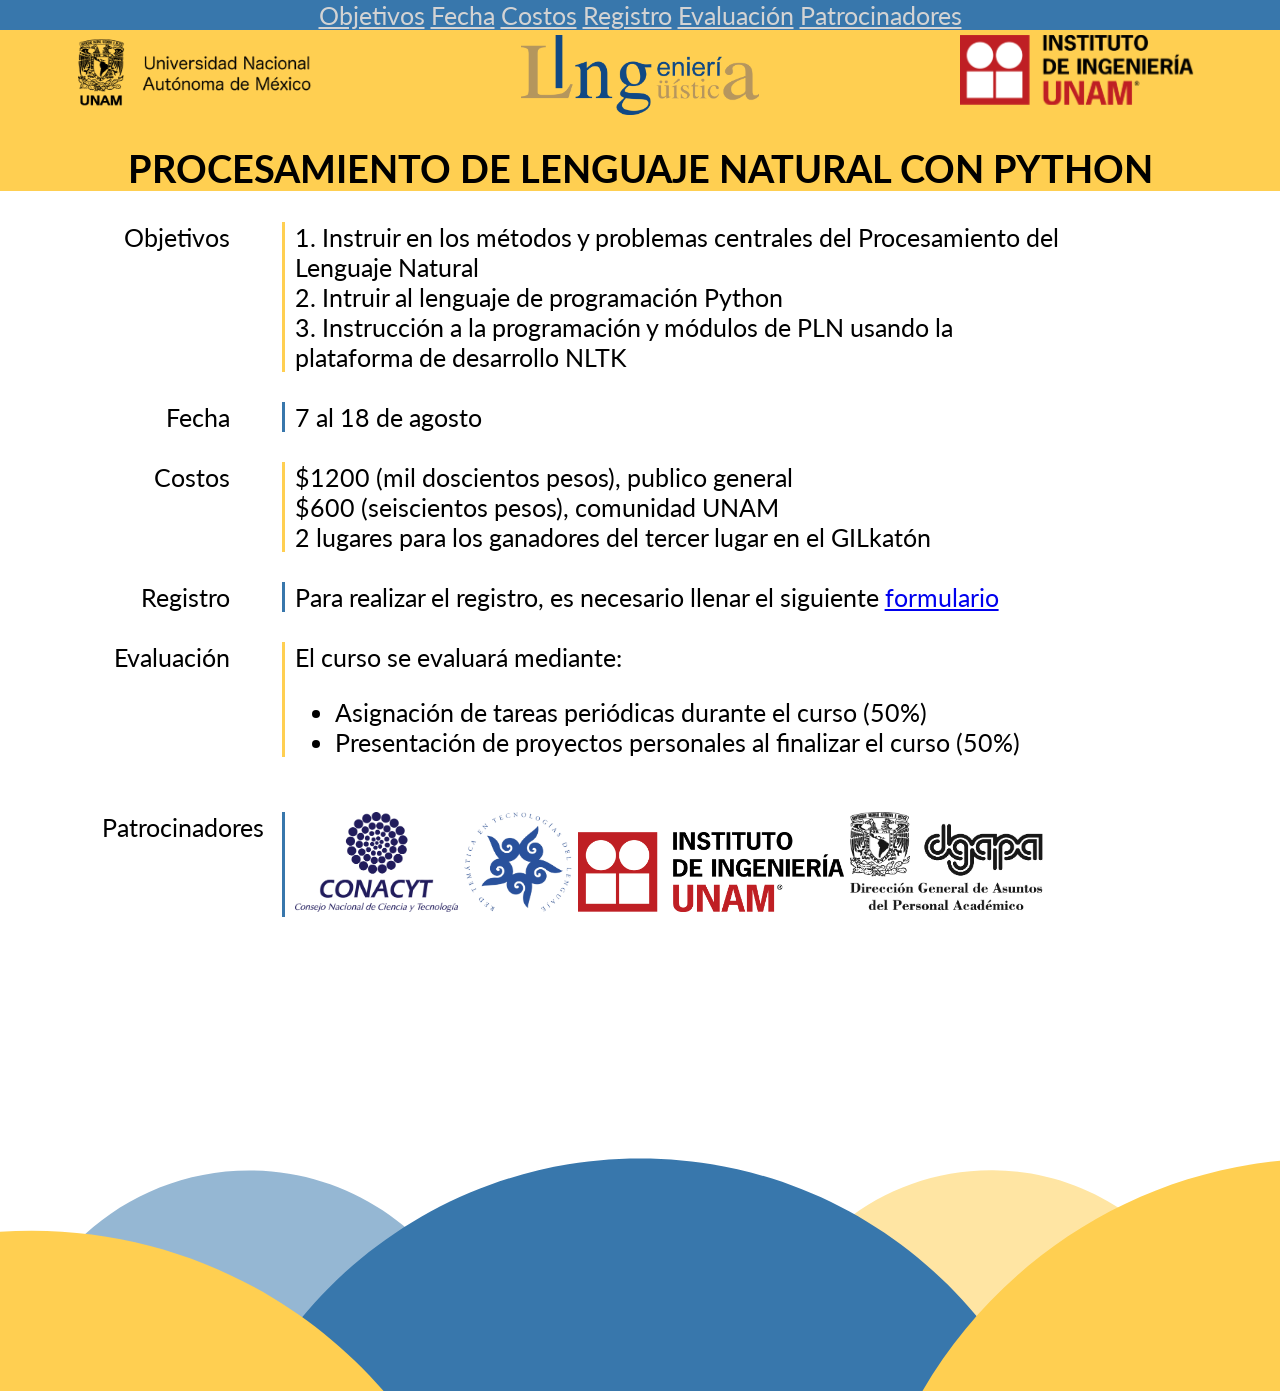
==== index.html @ 0c991867 "Cambio de Target Al hacer click en el enlace del formulario abre una nueva pestaña." ====
<!DOCTYPE html>
<html>
<title>
	Curso PLN
</title>
<head>
	<link href="css/cartel.css" rel="stylesheet" type="text/css" />
	<link href="https://fonts.googleapis.com/css?family=Lato" rel="stylesheet">
	<meta charset="UTF-8">
	<meta charset="ISO-8859-1">
</head>
<body>
<div style="background-color:#ffcf51;">
	<div class = "menu">
		<nav>
		  <a href="#Objetivos">Objetivos</a>
		  <a href="#Fecha">Fecha</a>
		  <a href="#Costos">Costos</a>
		  <a href="#Registro">Registro</a>
		  <a href="#Evaluacion">Evaluación</a>
		  <a href="#Patrocinadores">Patrocinadores</a>
		</nav>
	</div>
	<div class="logos">
		<img src="img/unam.png">
	</div>
		<div class="logos3">
		<img src="img/LOGOIIUNAM.png">
	</div>
	<div class="logos2">
		<img src="img/IL.png">
	</div>
	<h2>PROCESAMIENTO DE LENGUAJE NATURAL CON PYTHON</h2>	
</div>
	
<div class="text2">
	<a name="Objetivos" id="Objetivos"><p></p></a>
	<div class="Titulos">
		<p>Objetivos</p>
	</div>
	<div class="Descripciones" style="border-color: #ffcf51">
		<p>1. Instruir en los métodos y problemas centrales del Procesamiento del Lenguaje Natural</p>
		<p>2. Intruir al lenguaje de programación Python</p>
		<p>3. Instrucción a la programación y módulos de PLN usando la plataforma de desarrollo NLTK</p>
	</div>

</div>

<br>
<div class="text2">
	<a name="Fecha" id="Fecha"></a>
	<img src="img/Fondo.svg" style="width:100%">
	<div class="Titulos">
		<p>Fecha</p>
	</div>
	<div class="Descripciones" style="border-color: #3877ac">
		<p>7 al 18 de agosto</p>
	</div>
</div>
<br>
<div class="text2">
	<a name="Costos" id="Costos"></a>
	<div class="Titulos">
		<p>Costos</p>
	</div>
	<div class="Descripciones" style="border-color: #ffcf51">
		<p>$1200 (mil doscientos pesos), publico general</p>
		<p>$600 (seiscientos pesos), comunidad UNAM</p>
		<p>2 lugares para los ganadores del tercer lugar en el GILkatón</p>
	</div>
</div>
<br>
<div class="text2">
	<a name="Registro" id="Registro"></a>
	<div class="Titulos">
		<p>Registro</p>
	</div>
	<div class="Descripciones" style="border-color: #3877ac">
		<p>Para realizar el registro, es necesario llenar el siguiente <a href="https://docs.google.com/forms/d/e/1FAIpQLSeOR0qP96OvEyphCEW_Cb8rKz1wo3BFyMrqc8pNBKuWQrE-KA/viewform?usp=sf_link" target="_blank">formulario</a></p>
	</div>
</div>
<br>
<div class="text2">
	<a name="Evaluación" id="Evaluación"></a>
	<div class="Titulos">
		<p>Evaluación</p>
	</div>
	<div class="Descripciones" style="border-color: #ffcf51">
		<p>El curso se evaluará mediante:</p>
		<ul>
			<li>Asignación de tareas periódicas durante el curso (50%)</li>
			<li>Presentación de proyectos personales al finalizar el curso (50%)</li>
		</ul>
	</div>
</div>
<br>	
<div class="text3">
	<a name="Patrocinadores" id="Patrocinadores"></a>
	<div class="Titulos">
		<p>Patrocinadores</p>
	</div>
	<div class="Descripciones" style="border-color: #3877ac">
		
		<img src="img/conacyt.png" height="100px;">
		<img src="img/RTTL.png" height="100px;">
		<img src="img/LOGOIIUNAM.png" height="80px";>
		<img src="img/dgapa.png" height="100px;">
	</div>
</div>

</body>
</html>
---- css/cartel.css ----
body, html {
    height: 100%;
    margin-top: 0px; 
    margin-bottom: 0px; 
    margin-left: 0px; 
    margin-right: 0px;
    padding-left: 0;
    font-size: 25px;
	padding-top: 0px;
	font-family: 'Lato', sans-serif;
}

.text{
	text-align: center;
	padding-top: 0;
	padding-bottom: 0;
}
.text p{
	color: black;
	text-decoration: none;
	text-align:justify;
	padding-right: 25%;
	padding-left: 25%;

}
.text img{
	width: 100%;
	display: block;
	margin-left: auto;
	margin-right: auto; 
	margin-top: 0%;
}

.text2{

}

.text2 img{
	display: block;
	position: absolute
}

.Titulos{
	width: 10%;
	float:left;
	text-align: right;
	margin-left: 8%
}
p{
	margin: 0;
}

.Descripciones{
	margin-left: 22%;
	width: 60%;
	border-left-style: solid;
	border-color: red;
	border-left-width: 40%;
	padding-left: 10px;
	
}

.logos{
	padding-top: 35px; 
	width: 100%
}
.logos img{
	height: 80px;
	margin-left: 1px;
	position: absolute;
	margin-left:5%;
	margin-right: auto;
	z-index: 100;
}
.logos2 img{
	height: 80px;
	margin-left: 1px;
	display: block;
	margin-left: auto;
	margin-right: auto;
	z-index: 99;
}
.logos3 img{	
	height: 70px;
	position: absolute;
	margin-left: 75%;
	z-index: 98;

}
h2{
	text-align: center;
	font-family: 'Lato', sans-serif;

}
.menu{
	margin: 0;
	background-color: #3877ac;
	text-align: center;
	position: fixed;
	width: 100%;

}

.menu a{
	color: lightgray;
}

@media screen and (max-width: 1024px) {
	.logos img, .logos2 img, .logos3 img{
		height: 60px;
	}
	.text2 img{
		visibility: hidden;
	}
	.text3 img{
		height: 40px;
	}
	.Titulos{
	width: 10%;
	float:left;
	text-align: right;
	margin-left:2%
	}
}
@media screen and (max-width: 720px) {
	.logos img, .logos2 img, .logos3 img{
		height: 40px;
	}
			.logos4 img, .logos5 img{
			height: 60px;
	}
	
	.logos6 img{
		height: 50px;
		margin-right: px;
	}
	.text3 img{
		height: 50px;
	}
	
	.logotipo{
	position: fixed;
	align-content: left;
	bottom: 85px;
	right: 0px;
	z-index: 90;
	}
	
	.Titulos{
	width: 10%;
	float:left;
	text-align: right;
	margin-left:0%
	}

}
@media screen and (max-width: 560px) {
	body, html {
    height: 100%;
    margin-top: 0px; 
    margin-bottom: 0px; 
    margin-left: 0px; 
    margin-right: 0px;
    padding: 0;
    font-size: 10px;
	}
	.text img{
		height: 100px;
		
	}
		.text z{
			color: gray;
			font-size: 8px;
		}
	.text1{
	text-align: center;
	padding-top: 0px;
	padding-bottom: 5px;
	}
		.text1 img{
			height: 100px;
		}
	.logos img, .logos2 img, .logos3 img{
		height: 30px;
	}
	
	.logos4 img, .logos5 img{
			height: 60px;
	}
	
	.logos6 img{
		height: 50px;
		margin-right: px;
	}
	.Titulos{
	width: 10%;
	float:left;
	text-align: right;
	margin-left:6%
	}
	
	.text3 img{
		height: 30px;
	}
	
	.text2 img{
		visibility: visible;
	}
	
}
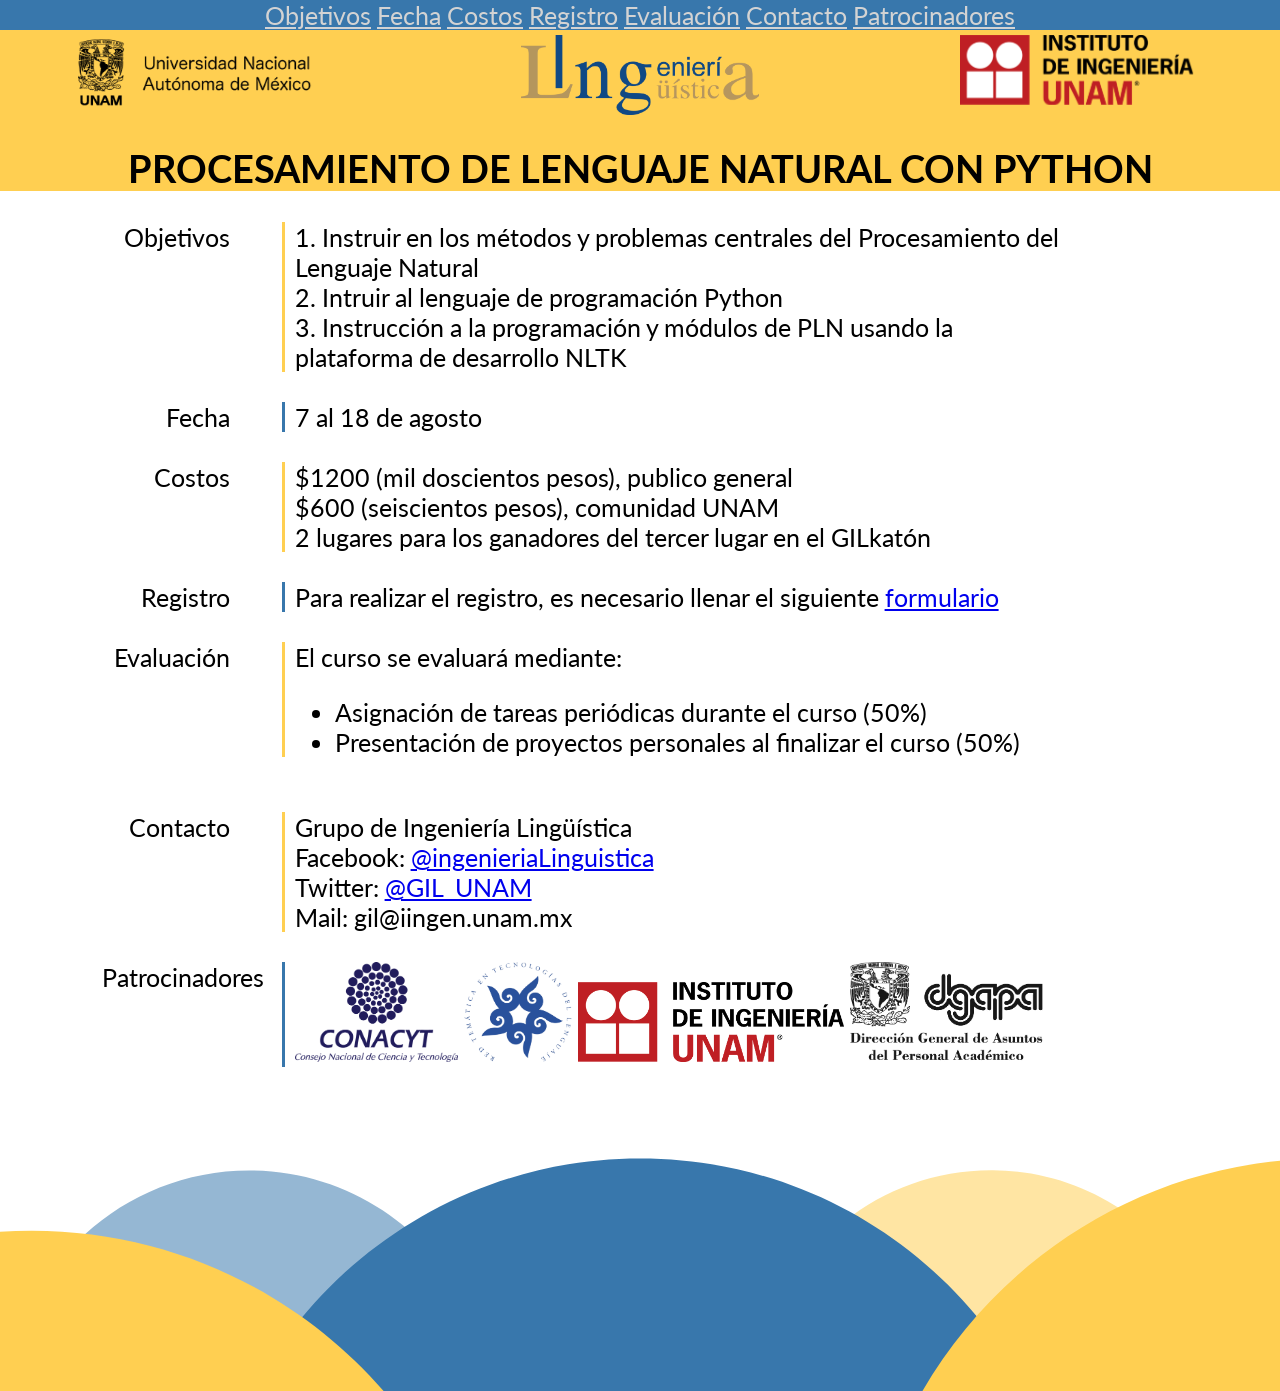
==== commit 9b8ac0ae: "Cambio HTML Se agregó las ligas de contacto" ====
--- a/index.html
+++ b/index.html
@@ -18,6 +18,7 @@
 		  <a href="#Costos">Costos</a>
 		  <a href="#Registro">Registro</a>
 		  <a href="#Evaluacion">Evaluación</a>
+		  <a href="#Contacto">Contacto</a>
 		  <a href="#Patrocinadores">Patrocinadores</a>
 		</nav>
 	</div>
@@ -94,6 +95,28 @@
 	</div>
 </div>
 <br>	
+<div class="text2">
+	<a name="Contacto" id="Contacto">
+	<div class="Titulos">
+		<p>Contacto</p>
+		</div>		
+	</a>
+	<div class="Descripciones" style="border-color: #ffcf51">
+		<p>
+			Grupo de Ingeniería Lingüística 
+		</p>
+		<p>
+			Facebook: <a href="https://www.facebook.com/ingenieriaLinguistica/" target="_blank">@ingenieriaLinguistica</a>
+		</p>
+		<p>
+			Twitter: <a href="https://twitter.com/GIL_UNAM" target="_blank"> @GIL_UNAM </a>
+		</p>
+		<p>
+			Mail: gil@iingen.unam.mx
+		</p>
+	</div>
+</div>
+<br>	
 <div class="text3">
 	<a name="Patrocinadores" id="Patrocinadores"></a>
 	<div class="Titulos">
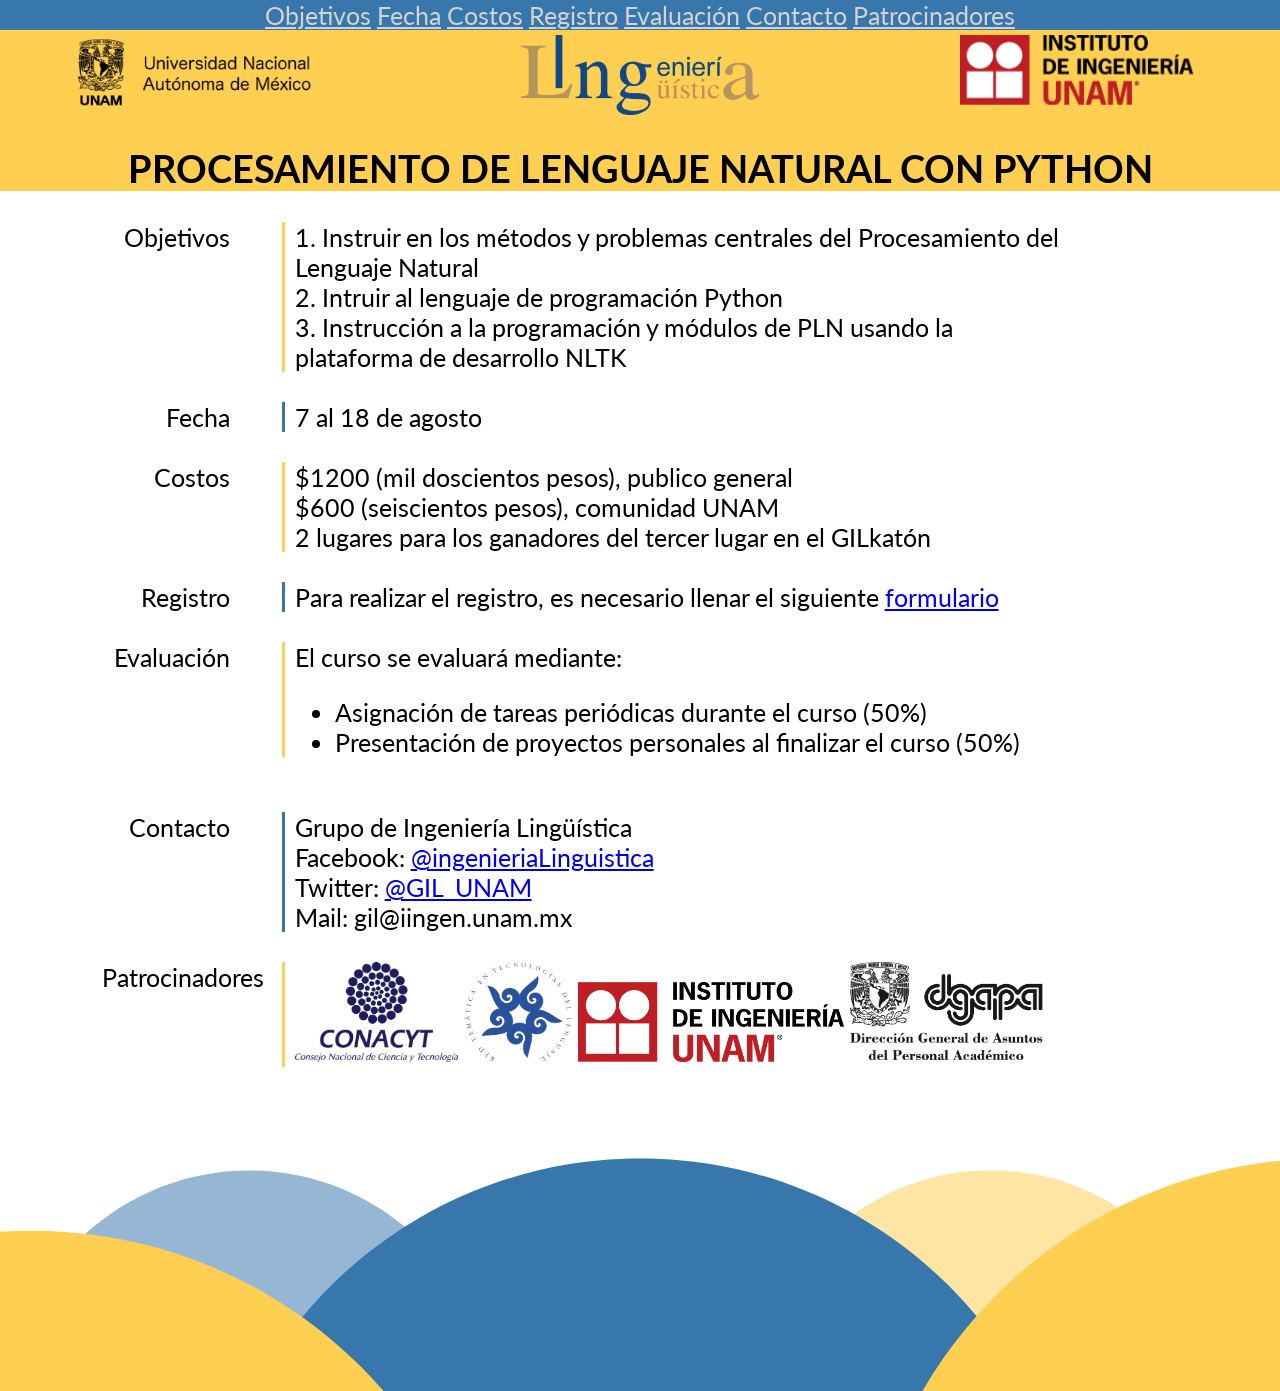
==== commit afe037f5: "Cambios de color Cambio en colores de los separadores" ====
--- a/index.html
+++ b/index.html
@@ -101,7 +101,7 @@
 		<p>Contacto</p>
 		</div>		
 	</a>
-	<div class="Descripciones" style="border-color: #ffcf51">
+	<div class="Descripciones" style="border-color: #3877ac">
 		<p>
 			Grupo de Ingeniería Lingüística 
 		</p>
@@ -122,7 +122,7 @@
 	<div class="Titulos">
 		<p>Patrocinadores</p>
 	</div>
-	<div class="Descripciones" style="border-color: #3877ac">
+	<div class="Descripciones" style="border-color: #ffcf51">
 		
 		<img src="img/conacyt.png" height="100px;">
 		<img src="img/RTTL.png" height="100px;">
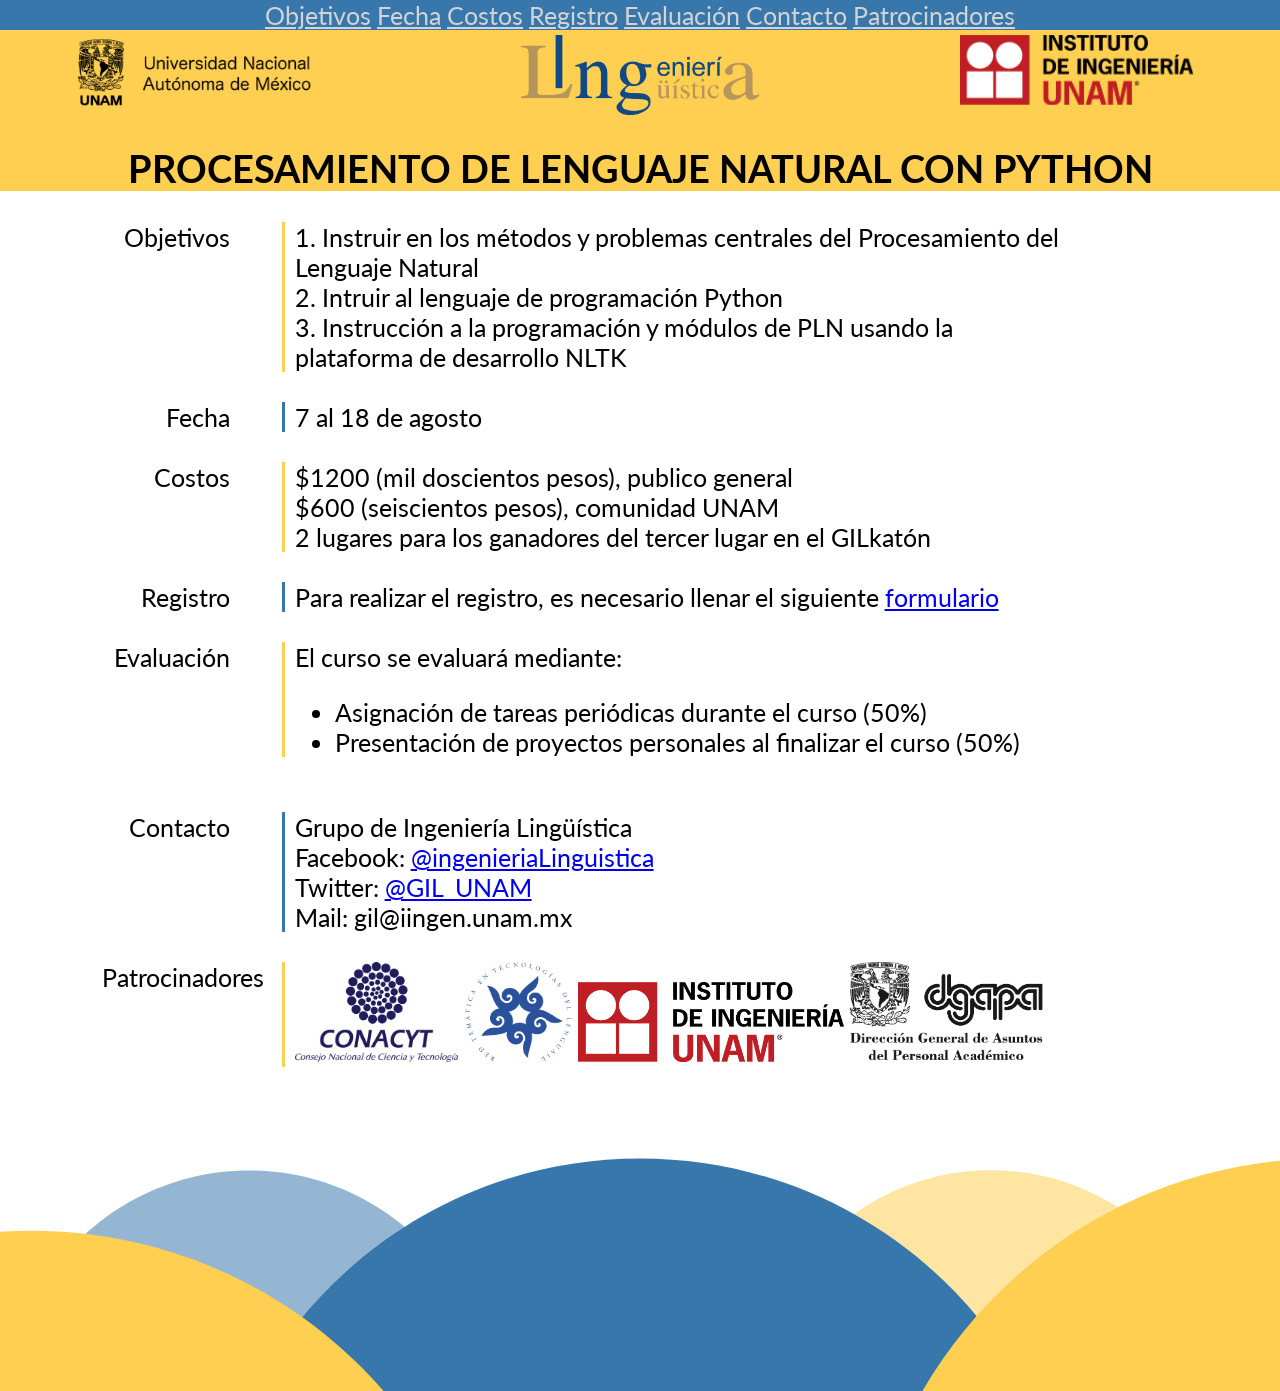
==== commit fe280412: "Cambios en el Z-index Se cambió el Z-Index del fondo, para poder utilizar bien los elementos de cada" ====
--- a/index.html
+++ b/index.html
@@ -50,7 +50,7 @@
 <br>
 <div class="text2">
 	<a name="Fecha" id="Fecha"></a>
-	<img src="img/Fondo.svg" style="width:100%">
+	<img src="img/Fondo.svg" style="width:100%; z-index:-90;">
 	<div class="Titulos">
 		<p>Fecha</p>
 	</div>
--- a/css/cartel.css
+++ b/css/cartel.css
@@ -37,7 +37,8 @@
 
 .text2 img{
 	display: block;
-	position: absolute
+	position: absolute;
+	z-index: -100;
 }
 
 .Titulos{
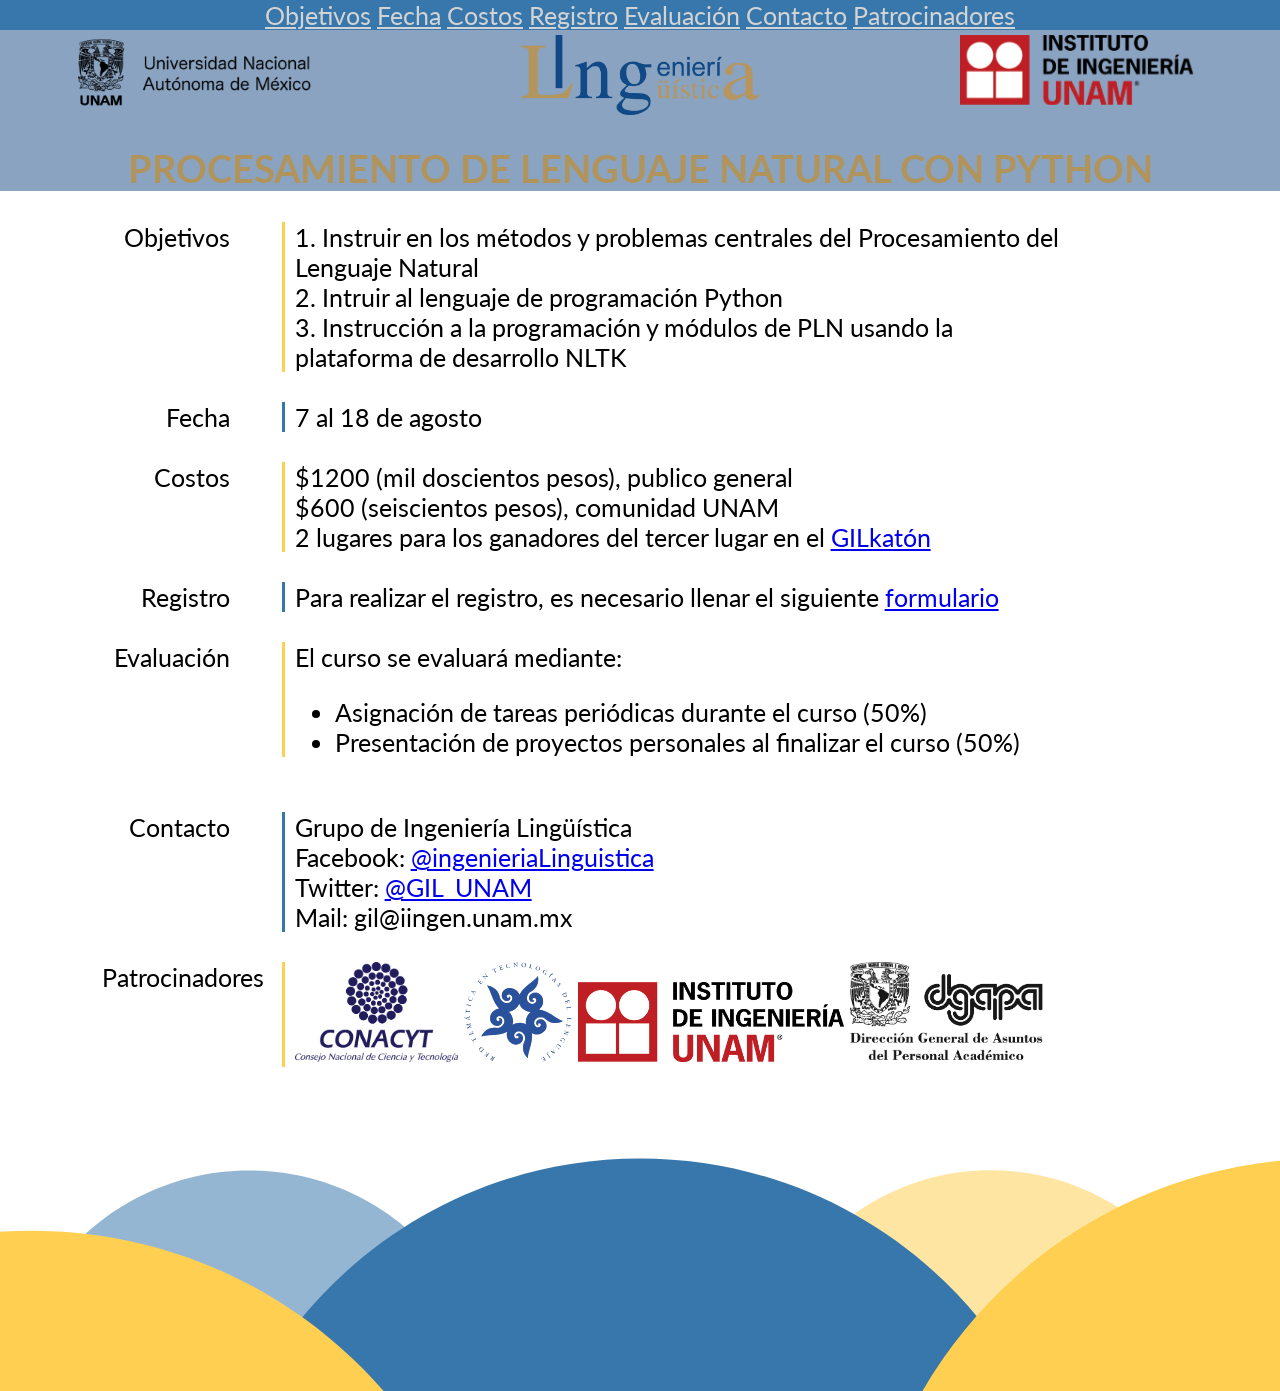
==== commit a41acfb1: "Acomodo Link a la página del GILkatón, cambio del logo de patrocinador RTTL" ====
--- a/index.html
+++ b/index.html
@@ -10,7 +10,7 @@
 	<meta charset="ISO-8859-1">
 </head>
 <body>
-<div style="background-color:#ffcf51;">
+<div style="background-color: rgba(22,72,131,0.5)">
 	<div class = "menu">
 		<nav>
 		  <a href="#Objetivos">Objetivos</a>
@@ -67,7 +67,7 @@
 	<div class="Descripciones" style="border-color: #ffcf51">
 		<p>$1200 (mil doscientos pesos), publico general</p>
 		<p>$600 (seiscientos pesos), comunidad UNAM</p>
-		<p>2 lugares para los ganadores del tercer lugar en el GILkatón</p>
+		<p>2 lugares para los ganadores del tercer lugar en el <a href="http://www.corpus.unam.mx/GILkaton/">GILkatón</a></p> 
 	</div>
 </div>
 <br>
@@ -125,7 +125,7 @@
 	<div class="Descripciones" style="border-color: #ffcf51">
 		
 		<img src="img/conacyt.png" height="100px;">
-		<img src="img/RTTL.png" height="100px;">
+		<img src="img/RTTL.svg" height="100px;">
 		<img src="img/LOGOIIUNAM.png" height="80px";>
 		<img src="img/dgapa.png" height="100px;">
 	</div>
--- a/css/cartel.css
+++ b/css/cartel.css
@@ -91,6 +91,7 @@
 h2{
 	text-align: center;
 	font-family: 'Lato', sans-serif;
+	color: #b1945b;
 
 }
 .menu{
@@ -125,6 +126,7 @@
 }
 @media screen and (max-width: 720px) {
 	.logos img, .logos2 img, .logos3 img{
+		padding-top: 30px;
 		height: 40px;
 	}
 			.logos4 img, .logos5 img{
@@ -182,6 +184,7 @@
 			height: 100px;
 		}
 	.logos img, .logos2 img, .logos3 img{
+		padding: 0px;
 		height: 30px;
 	}
 	
@@ -205,6 +208,7 @@
 	}
 	
 	.text2 img{
+		padding-top: 60px;
 		visibility: visible;
 	}
 	
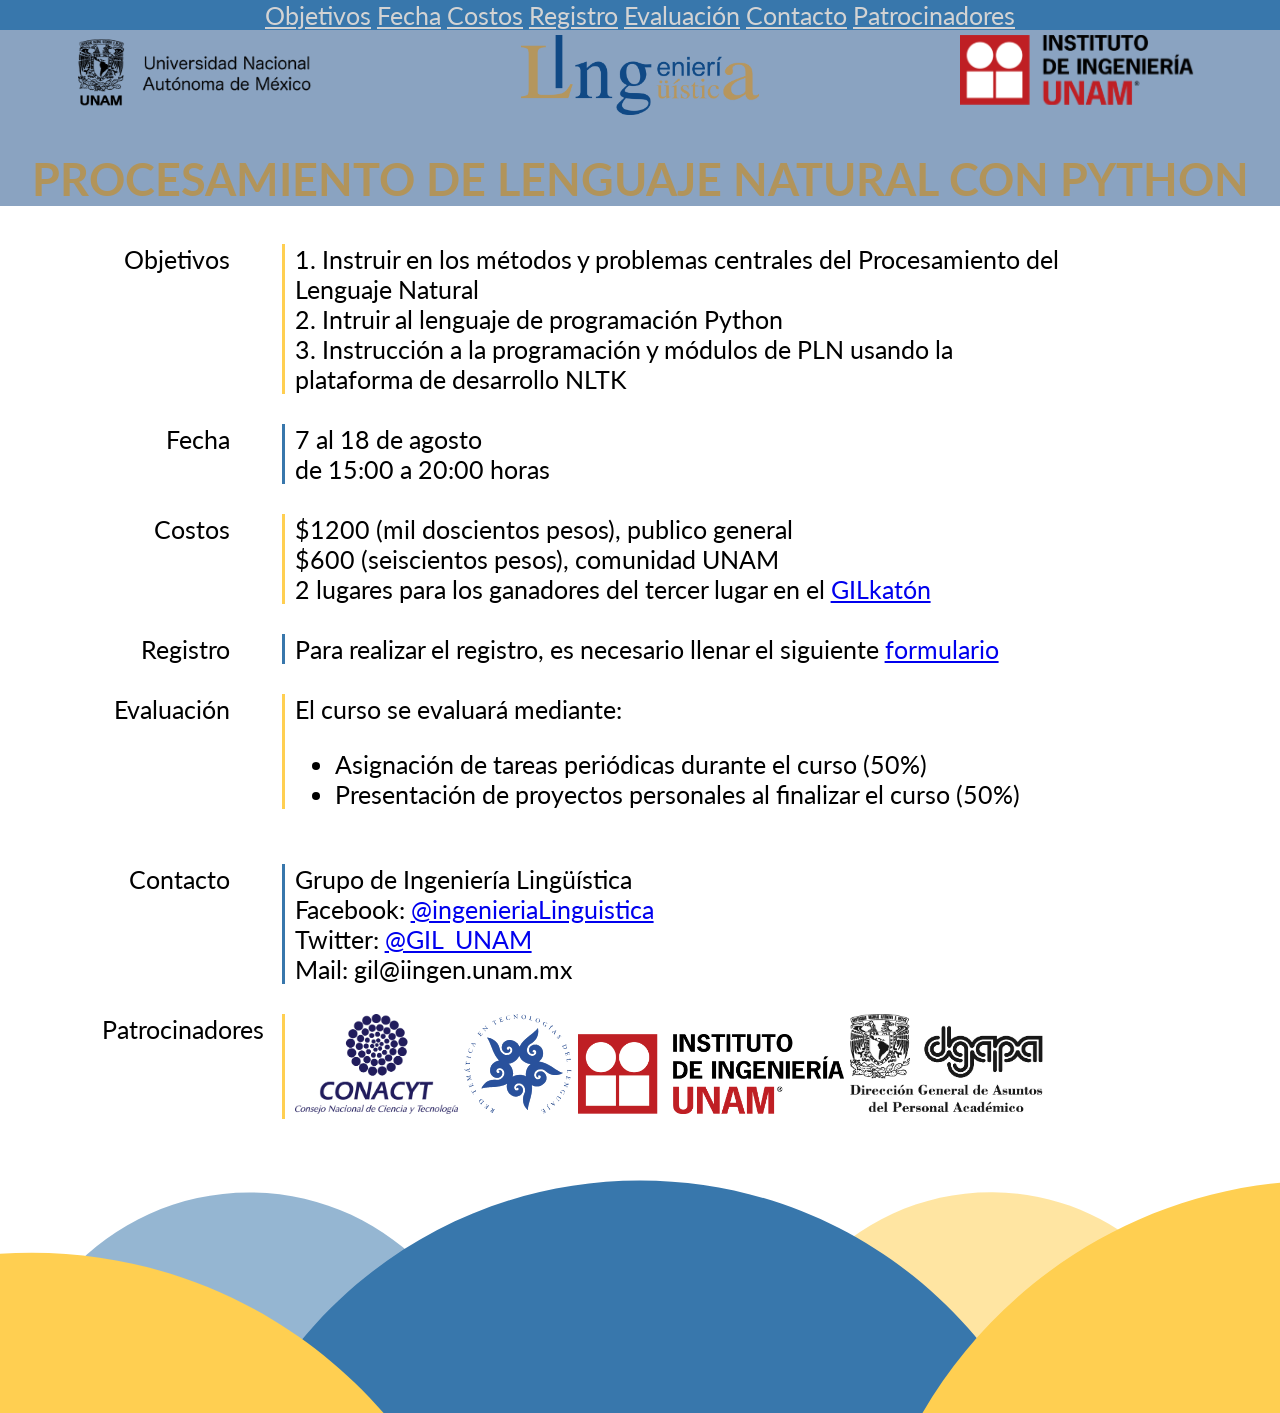
==== commit 982093f2: "Horario Se agregó el horario del curso" ====
--- a/index.html
+++ b/index.html
@@ -56,6 +56,7 @@
 	</div>
 	<div class="Descripciones" style="border-color: #3877ac">
 		<p>7 al 18 de agosto</p>
+		<p>de 15:00 a 20:00 horas</p>
 	</div>
 </div>
 <br>
--- a/css/cartel.css
+++ b/css/cartel.css
@@ -92,6 +92,7 @@
 	text-align: center;
 	font-family: 'Lato', sans-serif;
 	color: #b1945b;
+	font-size: 45px;
 
 }
 .menu{
@@ -211,5 +212,7 @@
 		padding-top: 60px;
 		visibility: visible;
 	}
-	
-}
+	h2{
+		font-size: 20px;
+	}
+}
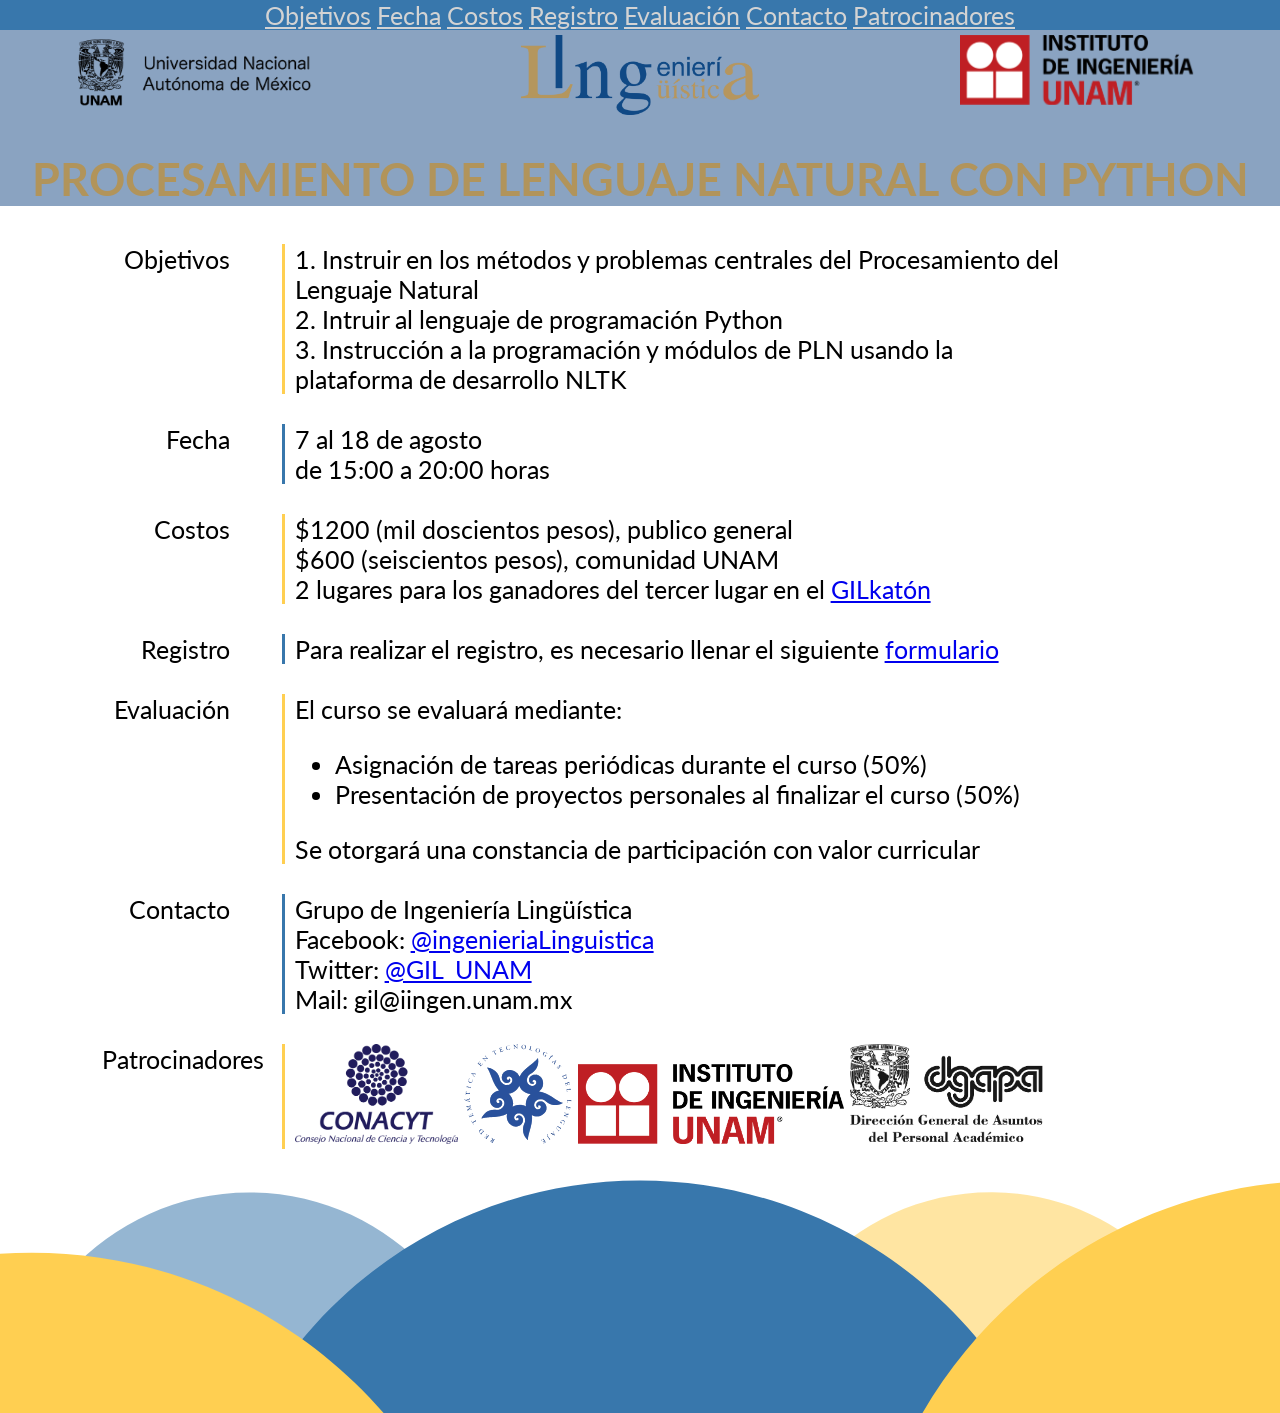
==== commit 29208418: "Constancia Se agregó la constancia" ====
--- a/index.html
+++ b/index.html
@@ -93,6 +93,7 @@
 			<li>Asignación de tareas periódicas durante el curso (50%)</li>
 			<li>Presentación de proyectos personales al finalizar el curso (50%)</li>
 		</ul>
+		<p>Se otorgará una constancia de participación con valor curricular</p>
 	</div>
 </div>
 <br>	
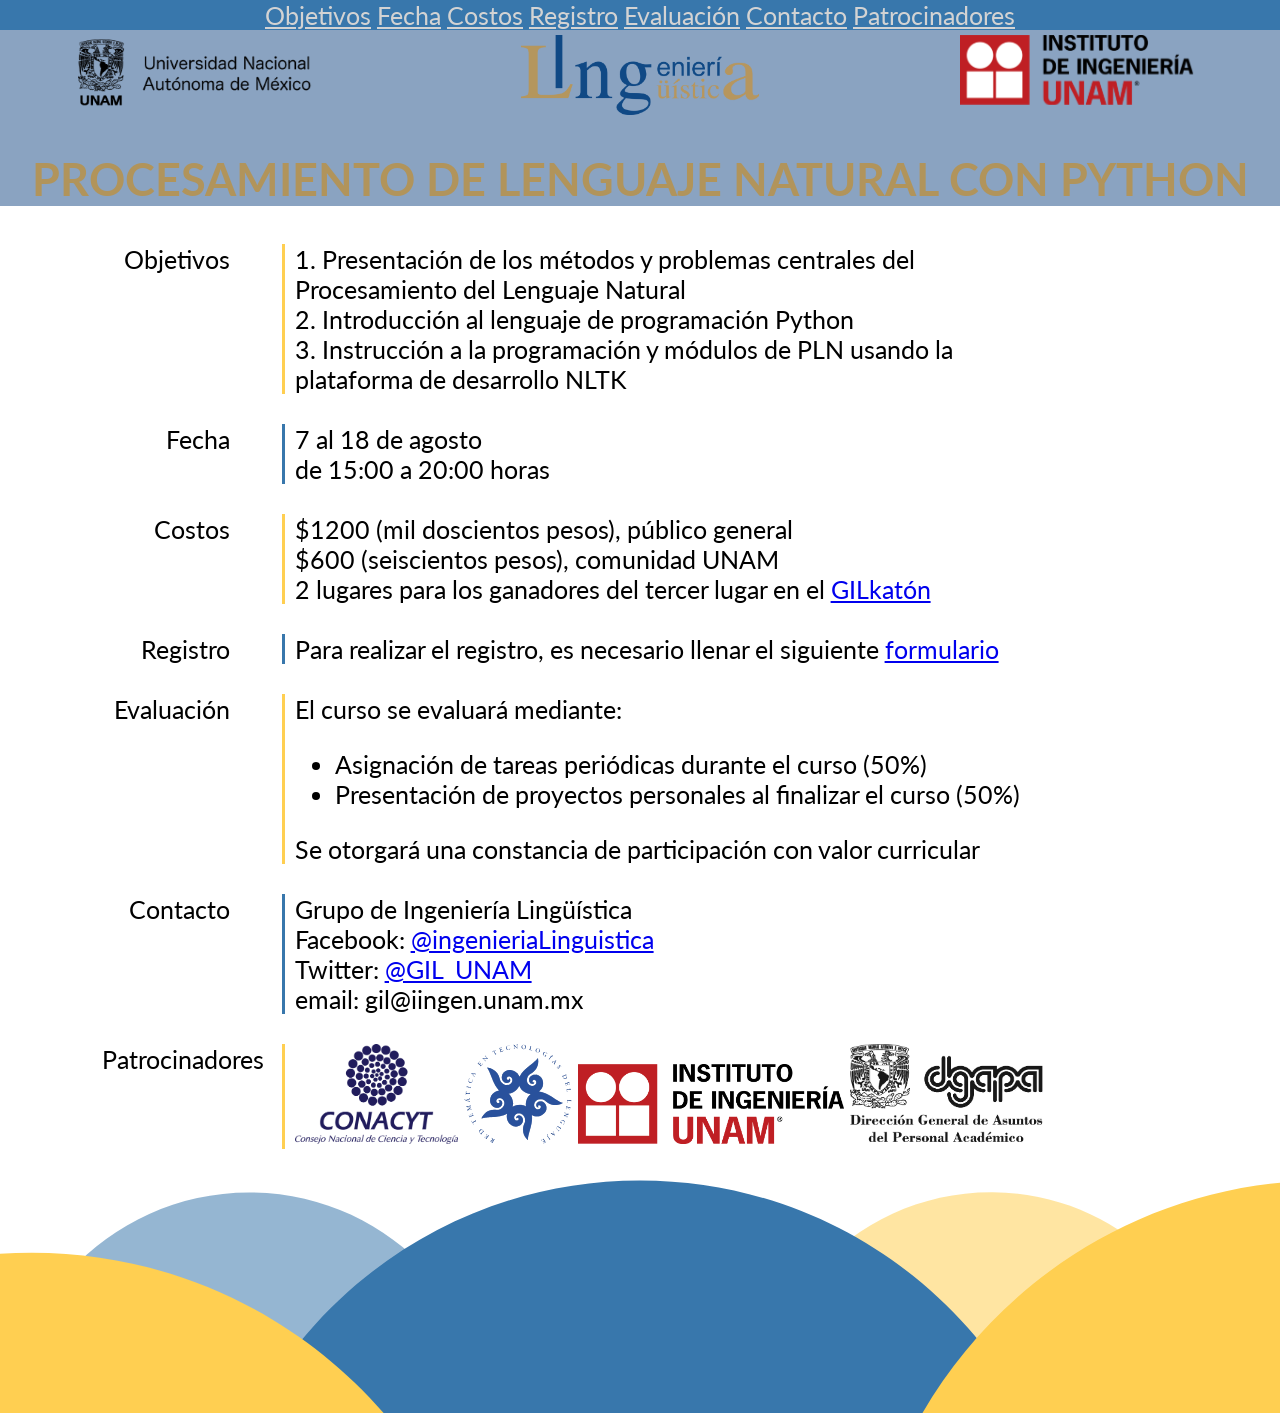
==== commit 5ab44d66: "Cambio en las instrucción Modificación de las instrucciones y descripciones de los objetivos" ====
--- a/index.html
+++ b/index.html
@@ -40,8 +40,8 @@
 		<p>Objetivos</p>
 	</div>
 	<div class="Descripciones" style="border-color: #ffcf51">
-		<p>1. Instruir en los métodos y problemas centrales del Procesamiento del Lenguaje Natural</p>
-		<p>2. Intruir al lenguaje de programación Python</p>
+		<p>1. Presentación de los métodos y problemas centrales del Procesamiento del Lenguaje Natural</p>
+		<p>2. Introducción al lenguaje de programación Python</p>
 		<p>3. Instrucción a la programación y módulos de PLN usando la plataforma de desarrollo NLTK</p>
 	</div>
 
@@ -66,7 +66,7 @@
 		<p>Costos</p>
 	</div>
 	<div class="Descripciones" style="border-color: #ffcf51">
-		<p>$1200 (mil doscientos pesos), publico general</p>
+		<p>$1200 (mil doscientos pesos), público general</p>
 		<p>$600 (seiscientos pesos), comunidad UNAM</p>
 		<p>2 lugares para los ganadores del tercer lugar en el <a href="http://www.corpus.unam.mx/GILkaton/">GILkatón</a></p> 
 	</div>
@@ -114,7 +114,7 @@
 			Twitter: <a href="https://twitter.com/GIL_UNAM" target="_blank"> @GIL_UNAM </a>
 		</p>
 		<p>
-			Mail: gil@iingen.unam.mx
+			email: gil@iingen.unam.mx
 		</p>
 	</div>
 </div>
